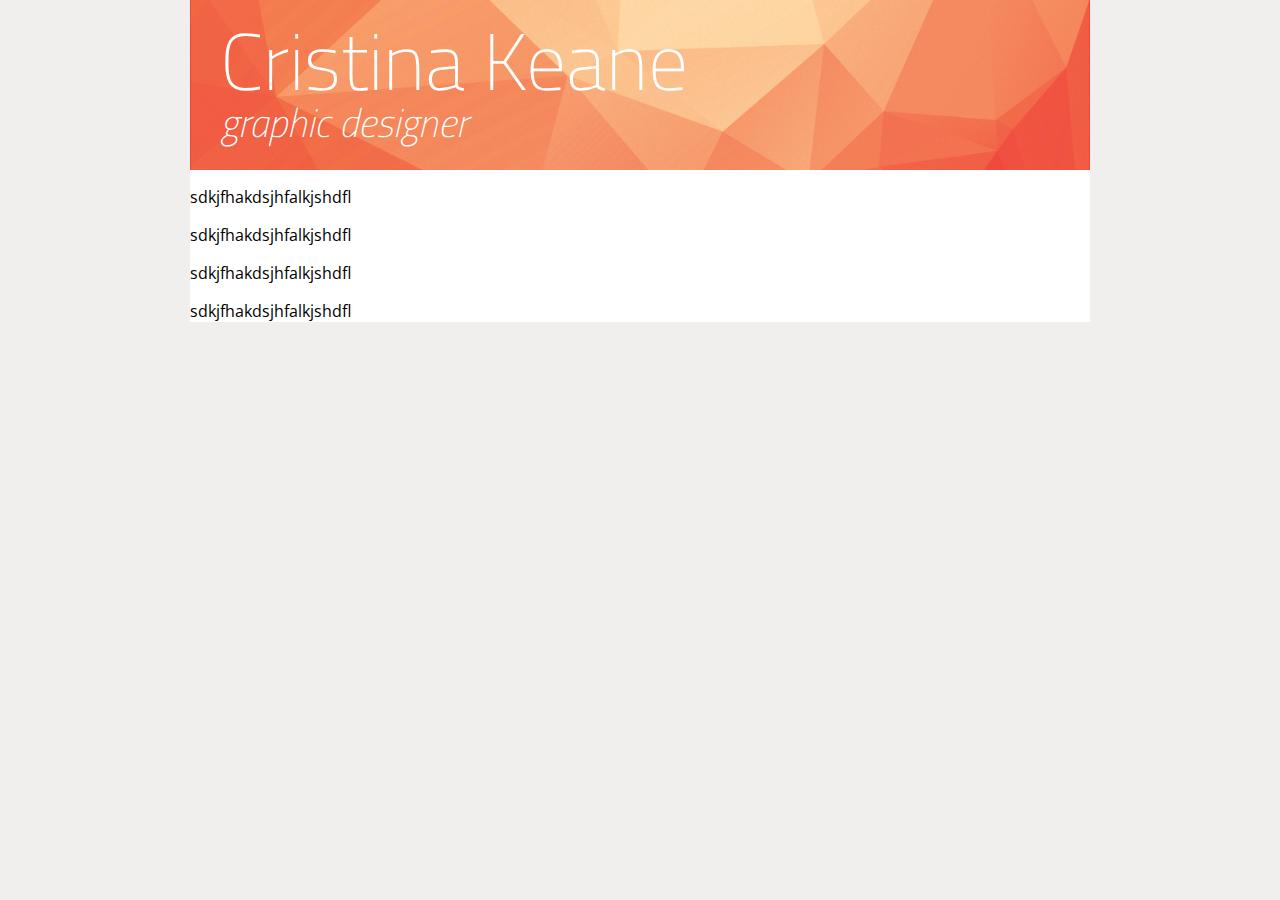
==== resume/index.html @ 0a6ef92d "resume" ====
<!doctype html>

<html lang="en-us">
<head>
	<meta charset="utf-8">
	<title>Cristina Keane's Resume</title>

	<link href='http://fonts.googleapis.com/css?family=Titillium+Web:200,200italic|Open+Sans:300italic,400,700' rel='stylesheet' type='text/css'>
	<link rel="stylesheet" href="css/main.css">

	
</head>
<body>
	<div class="content">
		<header>
			<div class="name">
				<h1>Cristina Keane</h1>
				<h2>graphic designer</h2>
			</div>
		</header>
		<p>sdkjfhakdsjhfalkjshdfl</p>
		<p>sdkjfhakdsjhfalkjshdfl</p>
		<p>sdkjfhakdsjhfalkjshdfl</p>
		<p>sdkjfhakdsjhfalkjshdfl</p>

	</div>
</body>
---- resume/css/main.css ----
html, body{
	background-color: #F1EEEE;
	margin: 0;
	font-family: 'Open Sans', sans-serif;
	font-weight: 400;
}

.content{
	width:900px;
	margin: 0 auto;
	background-color: #FFF;

}

header{
	height: 170px;
	background-image: url(../img/bg1.jpg);
	background-size: cover;
}

h1{
	font-family: 'Titillium Web', sans-serif;
	font-weight: 200;
	font-size: 80px;
	margin: 0;
	line-height: 120px;

}

h2{
	font-family: 'Titillium Web', sans-serif;
	font-weight: 200;
	font-style: italic;
	font-size: 40px;
	margin: 0;
	line-height: 5px;

}

.name {
	float: left;
	width: 600px;
	padding-left: 30px;
	color: #FFF;

}
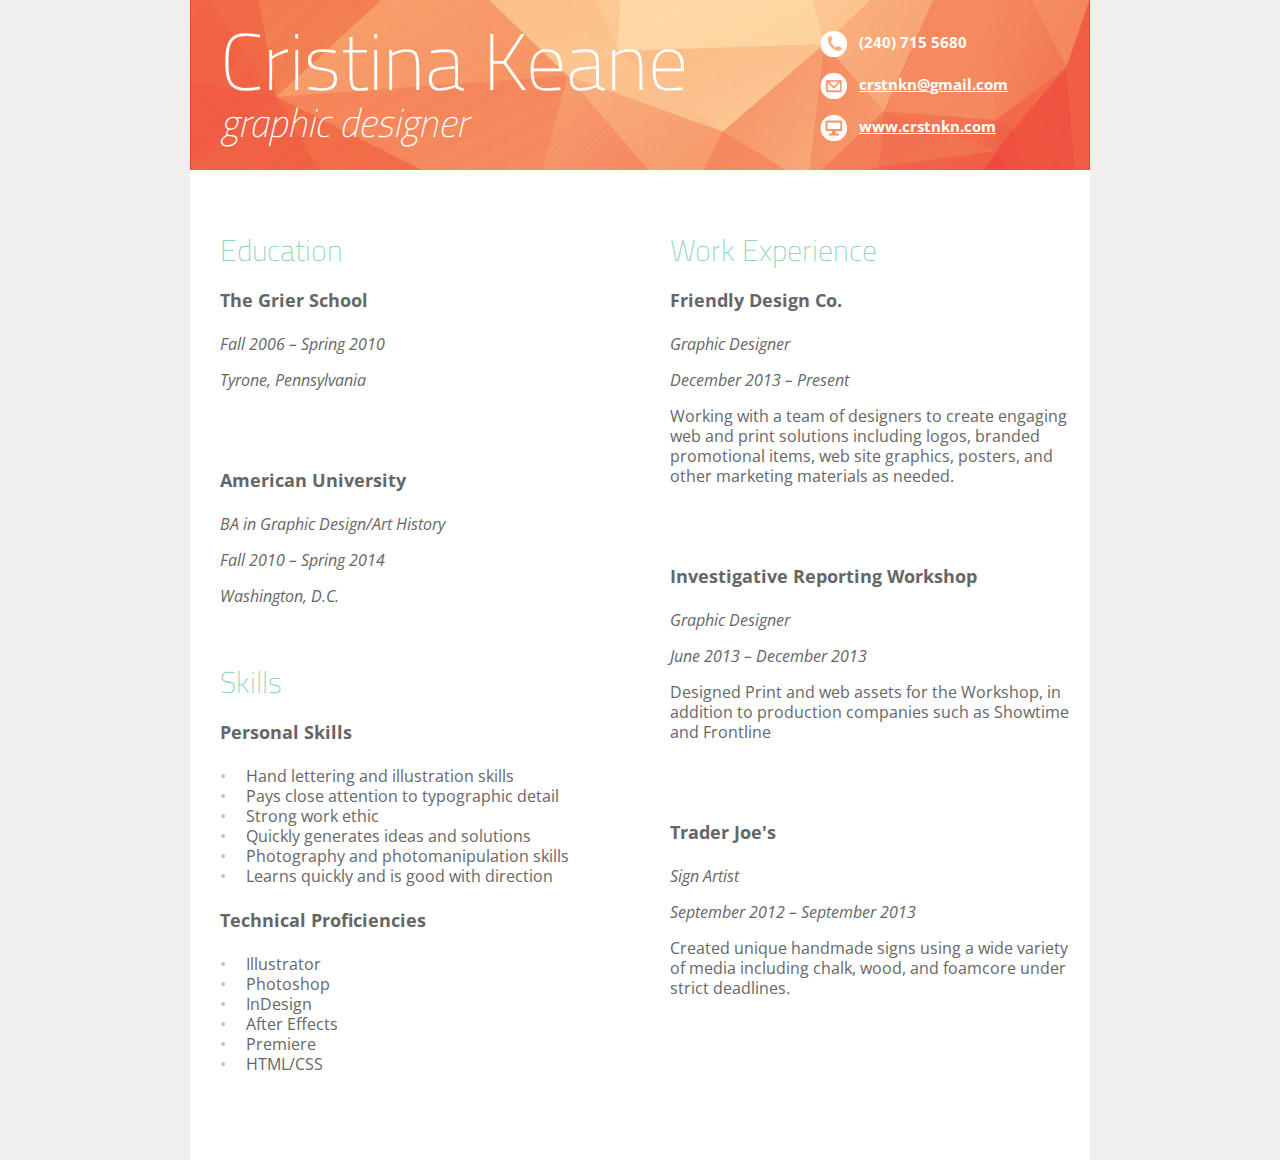
==== commit f8f0b6cf: "resume" ====
--- a/resume/index.html
+++ b/resume/index.html
@@ -17,11 +17,71 @@
 				<h1>Cristina Keane</h1>
 				<h2>graphic designer</h2>
 			</div>
+			<div class="contact">
+				<p><img src="img/phone.png"> &nbsp; (240) 715 5680</p>
+				<p><img src="img/email.png">  &nbsp; <a href="mailto:crstnkn@gmail.com">crstnkn@gmail.com</a></p>
+				<p><img src="img/web.png">  &nbsp; <a href="http://www.crstnkn.com/">www.crstnkn.com</a></p>
+			</div>
 		</header>
-		<p>sdkjfhakdsjhfalkjshdfl</p>
-		<p>sdkjfhakdsjhfalkjshdfl</p>
-		<p>sdkjfhakdsjhfalkjshdfl</p>
-		<p>sdkjfhakdsjhfalkjshdfl</p>
+		<div class="column">
+			<h3>Education</h3>
+			<h4>The Grier School</h4>
+			<p><em>Fall 2006 – Spring 2010</em></p>
+			<p><em>Tyrone, Pennsylvania</em></p>
+			<br>
+			<br>
+			<h4>American University</h4>
+			<p><em>BA in Graphic Design/Art History</em></p>
+			<p><em>Fall 2010 – Spring 2014</em></p>
+			<p><em>Washington, D.C.</em></p>
+			<br>
+			<h3>Skills</h3>
+			<h4>Personal Skills</h4>
+			<ul>
+				<LI>Hand lettering and illustration skills</LI>
+				<li>Pays close attention to typographic detail</li>
+				<li>Strong work ethic</li> 
+				<li>Quickly generates ideas and solutions</li>
+				<li>Photography and photomanipulation skills</li>
+				<li>Learns quickly and is good with direction</li>
+			</ul>
+			<h4>Technical Proficiencies</h4>
+			<ul>
+				<LI>Illustrator</LI>
+				<li>Photoshop</li>
+				<li>InDesign</li> 
+				<li>After Effects</li>
+				<li>Premiere</li>
+				<li>HTML/CSS</li>
+			</ul>
 
+			</div>
+
+		<div class="column">
+			<h3>Work Experience</h3>
+			<h4>Friendly Design Co. </h4>
+			<p><em>Graphic Designer</em></p>
+			<p><em>December 2013 – Present</em></p>
+			<p>Working with a team of designers to create 
+			engaging web and print solutions including 
+			logos, branded promotional items, web 
+			site graphics, posters, and other marketing 
+			materials as needed.</p>
+			<br>
+			<br>
+			<h4>Investigative Reporting Workshop </h4>
+			<p><em>Graphic Designer</em></p>
+			<p><em>June 2013 – December 2013</em></p>
+			<p>Designed Print and web assets for the Workshop, in addition to production companies such as Showtime and Frontline</p>
+			<br>
+			<br>
+			<h4>Trader Joe's</h4>
+			<p><em>Sign Artist</em></p>
+			<p><em>September 2012 – September 2013</em></p>
+			<p>	Created unique handmade signs using a 
+			wide variety of media including chalk, wood, 
+			and foamcore under strict deadlines. </p>
+			<br>
+		</div>
 	</div>
 </body>--- a/resume/css/main.css
+++ b/resume/css/main.css
@@ -3,9 +3,10 @@
 	margin: 0;
 	font-family: 'Open Sans', sans-serif;
 	font-weight: 400;
+	color: #666666;
 }
 
-.content{
+.content {
 	width:900px;
 	margin: 0 auto;
 	background-color: #FFF;
@@ -37,10 +38,74 @@
 
 }
 
+h3{
+	font-family: 'Titillium Web', sans-serif;
+	font-weight: 200;
+	font-size: 30px;
+	color: #8DD6BA;
+}
+
+h4{
+	font-size: 18px;
+	font-weight: 700;
+}
+
 .name {
 	float: left;
 	width: 600px;
 	padding-left: 30px;
 	color: #FFF;
 
-}+}
+
+.contact {
+	float: left;
+	width: 250px;
+	color: #FFF;
+	font-weight: 700;
+	font-size: 15px;
+	margin-top: 15px;
+}
+
+.contact img{
+	vertical-align: middle;
+	height: 27px;
+}
+
+.contact a{
+	color: #fff;
+}
+
+
+.info{
+	width: 800px;
+}
+
+
+.column{
+	width: 400px;
+	float: left;
+	background-color: #FFF;
+	padding-left: 30px;
+	padding-top: 40px;
+	padding-bottom: 20px;
+	padding-right: 20px; 
+	line-height: 20px;
+	height: 930px;
+}
+
+ul {
+    list-style: none;
+    padding:0;
+    margin:0;
+    line-height: 20px;
+}
+
+li:before {
+    content: "•";
+    color: #8DD6BA;
+    padding-right: 20px;
+}
+
+
+
